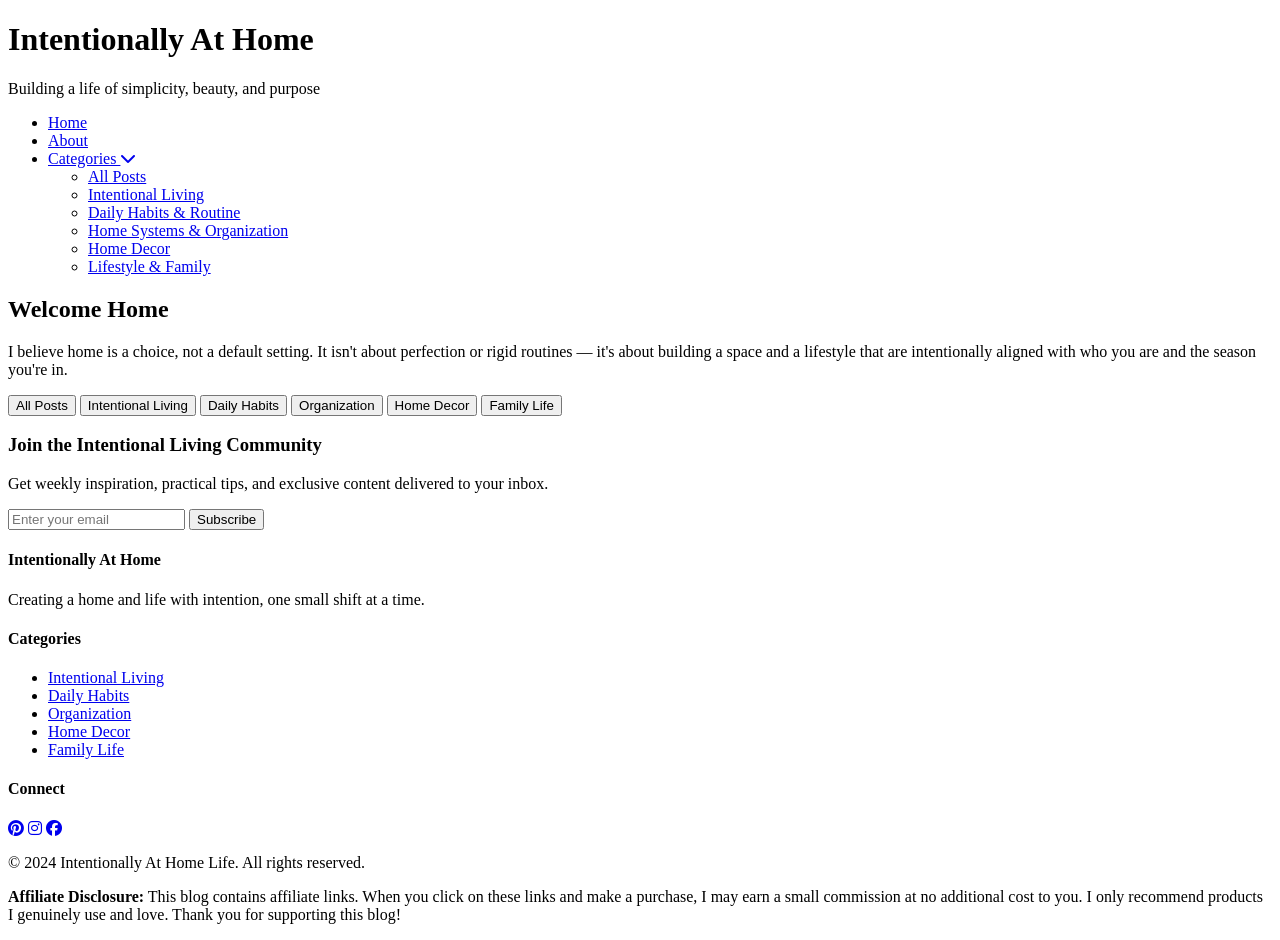
==== index.html @ 63e7cf84 "Add files via upload" ====
<!DOCTYPE html>
<html lang="en">
<head>
    <meta charset="UTF-8">
    <meta name="viewport" content="width=device-width, initial-scale=1.0">
    <title>Intentionally At Home Life - Lifestyle Blog</title>
    <meta name="description" content="A lifestyle space rooted in simplicity, beauty, and purpose, where home becomes a launching pad instead of just a drop zone.">
    
    <!-- Google Fonts -->
    <link href="https://fonts.googleapis.com/css2?family=Playfair+Display:wght@400;500;600;700&family=Inter:wght@300;400;500;600&display=swap" rel="stylesheet">
    
    <!-- Font Awesome -->
    <link rel="stylesheet" href="https://cdn.jsdelivr.net/npm/@fortawesome/fontawesome-free@6.4.0/css/all.min.css">
    
    <!-- Custom CSS -->
    <link rel="stylesheet" href="css/style.css">
</head>
<body>
    <!-- Header -->
    <header class="site-header">
        <div class="container">
            <div class="header-content">
                <h1 class="site-title">Intentionally At Home</h1>
                <p class="site-tagline">Building a life of simplicity, beauty, and purpose</p>
            </div>
            <nav class="main-nav">
                <ul>
                    <li><a href="index.html" class="active">Home</a></li>
                    <li><a href="about.html">About</a></li>
                    <li class="dropdown">
                        <a href="#" class="category-toggle">Categories <i class="fas fa-chevron-down"></i></a>
                        <ul class="dropdown-menu">
                            <li><a href="#" data-category="all">All Posts</a></li>
                            <li><a href="#" data-category="Intentional Living">Intentional Living</a></li>
                            <li><a href="#" data-category="Daily Habits and Routine">Daily Habits & Routine</a></li>
                            <li><a href="#" data-category="Home Systems and Organization">Home Systems & Organization</a></li>
                            <li><a href="#" data-category="Home Decor">Home Decor</a></li>
                            <li><a href="#" data-category="Lifestyle and Family">Lifestyle & Family</a></li>
                        </ul>
                    </li>
                </ul>
            </nav>
        </div>
    </header>

    <!-- Hero Section -->
    <section class="hero">
        <div class="container">
            <div class="hero-content">
                <h2>Welcome Home</h2>
                <p>I believe home is a choice, not a default setting. It isn't about perfection or rigid routines — it's about building a space and a lifestyle that are intentionally aligned with who you are and the season you're in.</p>
            </div>
        </div>
    </section>

    <!-- Filter Section -->
    <section class="filter-section">
        <div class="container">
            <div class="filter-buttons">
                <button class="filter-btn active" data-category="all">All Posts</button>
                <button class="filter-btn" data-category="Intentional Living">Intentional Living</button>
                <button class="filter-btn" data-category="Daily Habits and Routine">Daily Habits</button>
                <button class="filter-btn" data-category="Home Systems and Organization">Organization</button>
                <button class="filter-btn" data-category="Home Decor">Home Decor</button>
                <button class="filter-btn" data-category="Lifestyle and Family">Family Life</button>
            </div>
        </div>
    </section>

    <!-- Blog Posts Grid -->
    <section class="blog-posts">
        <div class="container">
            <div id="posts-grid" class="posts-grid">
                <!-- Posts will be dynamically loaded here -->
            </div>
            <div id="loading" class="loading" style="display: none;">
                <i class="fas fa-spinner fa-spin"></i> Loading posts...
            </div>
            <div id="no-posts" class="no-posts" style="display: none;">
                <p>No posts found in this category.</p>
            </div>
        </div>
    </section>

    <!-- Newsletter Section -->
    <section class="newsletter">
        <div class="container">
            <div class="newsletter-content">
                <h3>Join the Intentional Living Community</h3>
                <p>Get weekly inspiration, practical tips, and exclusive content delivered to your inbox.</p>
                <form class="newsletter-form" onsubmit="return false;">
                    <input type="email" placeholder="Enter your email" required>
                    <button type="submit">Subscribe</button>
                </form>
            </div>
        </div>
    </section>

    <!-- Footer -->
    <footer class="site-footer">
        <div class="container">
            <div class="footer-content">
                <div class="footer-section">
                    <h4>Intentionally At Home</h4>
                    <p>Creating a home and life with intention, one small shift at a time.</p>
                </div>
                <div class="footer-section">
                    <h4>Categories</h4>
                    <ul>
                        <li><a href="#" data-category="Intentional Living">Intentional Living</a></li>
                        <li><a href="#" data-category="Daily Habits and Routine">Daily Habits</a></li>
                        <li><a href="#" data-category="Home Systems and Organization">Organization</a></li>
                        <li><a href="#" data-category="Home Decor">Home Decor</a></li>
                        <li><a href="#" data-category="Lifestyle and Family">Family Life</a></li>
                    </ul>
                </div>
                <div class="footer-section">
                    <h4>Connect</h4>
                    <div class="social-links">
                        <a href="#" aria-label="Pinterest"><i class="fab fa-pinterest"></i></a>
                        <a href="#" aria-label="Instagram"><i class="fab fa-instagram"></i></a>
                        <a href="#" aria-label="Facebook"><i class="fab fa-facebook"></i></a>
                    </div>
                </div>
            </div>
            <div class="footer-bottom">
                <p>&copy; 2024 Intentionally At Home Life. All rights reserved.</p>
                <p class="disclosure"><strong>Affiliate Disclosure:</strong> This blog contains affiliate links. When you click on these links and make a purchase, I may earn a small commission at no additional cost to you. I only recommend products I genuinely use and love. Thank you for supporting this blog!</p>
            </div>
        </div>
    </footer>

    <!-- JavaScript -->
    <script src="js/posts-data.js"></script>
    <script src="js/main.js"></script>
</body>
</html>
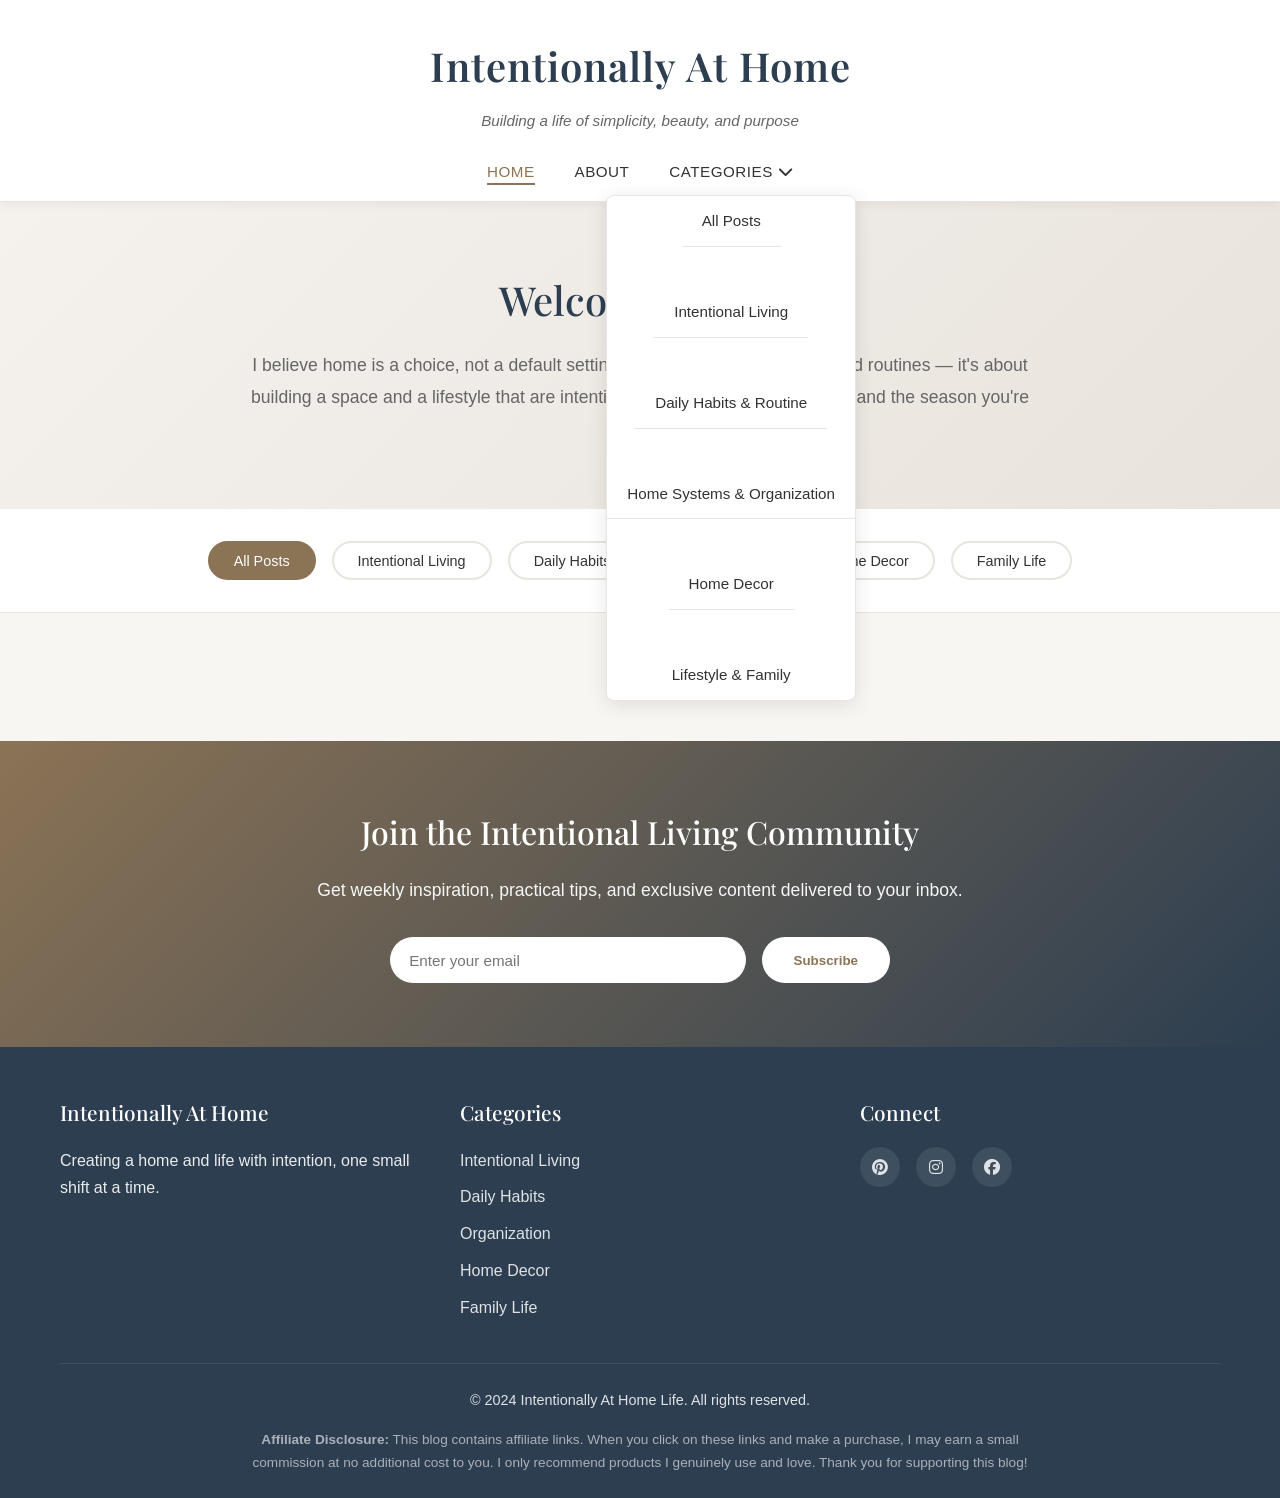
==== commit 286d40ad: "Update index.html" ====
--- a/index.html
+++ b/index.html
@@ -13,7 +13,7 @@
     <link rel="stylesheet" href="https://cdn.jsdelivr.net/npm/@fortawesome/fontawesome-free@6.4.0/css/all.min.css">
     
     <!-- Custom CSS -->
-    <link rel="stylesheet" href="css/style.css">
+    <link rel="stylesheet" href="style.css">
 </head>
 <body>
     <!-- Header -->
@@ -134,4 +134,4 @@
     <script src="js/posts-data.js"></script>
     <script src="js/main.js"></script>
 </body>
-</html>+</html>
--- a/style.css
+++ b/style.css
@@ -0,0 +1,692 @@
+/* Reset and Base Styles */
+* {
+    margin: 0;
+    padding: 0;
+    box-sizing: border-box;
+}
+
+:root {
+    --primary-color: #2c3e50;
+    --secondary-color: #8b7355;
+    --accent-color: #c9a27a;
+    --light-bg: #f8f6f3;
+    --white: #ffffff;
+    --text-dark: #333333;
+    --text-light: #666666;
+    --border-color: #e8e5e0;
+    
+    --font-serif: 'Playfair Display', serif;
+    --font-sans: 'Inter', sans-serif;
+    
+    --transition: all 0.3s ease;
+}
+
+body {
+    font-family: var(--font-sans);
+    color: var(--text-dark);
+    line-height: 1.7;
+    background-color: var(--light-bg);
+}
+
+.container {
+    max-width: 1200px;
+    margin: 0 auto;
+    padding: 0 20px;
+}
+
+/* Header */
+.site-header {
+    background-color: var(--white);
+    border-bottom: 1px solid var(--border-color);
+    padding: 2rem 0 1rem;
+    position: sticky;
+    top: 0;
+    z-index: 1000;
+    box-shadow: 0 2px 10px rgba(0,0,0,0.05);
+}
+
+.header-content {
+    text-align: center;
+    margin-bottom: 1.5rem;
+}
+
+.site-title {
+    font-family: var(--font-serif);
+    font-size: 2.5rem;
+    font-weight: 600;
+    color: var(--primary-color);
+    margin-bottom: 0.5rem;
+    letter-spacing: 1px;
+}
+
+.site-tagline {
+    font-size: 0.95rem;
+    color: var(--text-light);
+    font-weight: 300;
+    font-style: italic;
+}
+
+.main-nav ul {
+    list-style: none;
+    display: flex;
+    justify-content: center;
+    gap: 2.5rem;
+    flex-wrap: wrap;
+}
+
+.main-nav a {
+    text-decoration: none;
+    color: var(--text-dark);
+    font-weight: 500;
+    font-size: 0.95rem;
+    text-transform: uppercase;
+    letter-spacing: 0.5px;
+    transition: var(--transition);
+    position: relative;
+}
+
+.main-nav a:hover,
+.main-nav a.active {
+    color: var(--secondary-color);
+}
+
+.main-nav a.active::after {
+    content: '';
+    position: absolute;
+    bottom: -5px;
+    left: 0;
+    width: 100%;
+    height: 2px;
+    background-color: var(--secondary-color);
+}
+
+/* Dropdown */
+.dropdown {
+    position: relative;
+}
+
+.category-toggle {
+    cursor: pointer;
+}
+
+.dropdown-menu {
+    display: none;
+    position: absolute;
+    top: 100%;
+    left: 50%;
+    transform: translateX(-50%);
+    background-color: var(--white);
+    border: 1px solid var(--border-color);
+    border-radius: 8px;
+    box-shadow: 0 4px 20px rgba(0,0,0,0.1);
+    min-width: 250px;
+    margin-top: 10px;
+    z-index: 100;
+}
+
+.dropdown:hover .dropdown-menu {
+    display: block;
+}
+
+.dropdown-menu li {
+    border-bottom: 1px solid var(--border-color);
+}
+
+.dropdown-menu li:last-child {
+    border-bottom: none;
+}
+
+.dropdown-menu a {
+    display: block;
+    padding: 12px 20px;
+    color: var(--text-dark);
+    text-transform: none;
+    letter-spacing: 0;
+    font-weight: 400;
+}
+
+.dropdown-menu a:hover {
+    background-color: var(--light-bg);
+    color: var(--secondary-color);
+}
+
+/* Hero Section */
+.hero {
+    background: linear-gradient(135deg, #f5f1ed 0%, #e8e3dc 100%);
+    padding: 4rem 0;
+    text-align: center;
+}
+
+.hero-content h2 {
+    font-family: var(--font-serif);
+    font-size: 2.5rem;
+    color: var(--primary-color);
+    margin-bottom: 1rem;
+    font-weight: 500;
+}
+
+.hero-content p {
+    font-size: 1.1rem;
+    color: var(--text-light);
+    max-width: 800px;
+    margin: 0 auto;
+    line-height: 1.8;
+}
+
+/* Filter Section */
+.filter-section {
+    background-color: var(--white);
+    padding: 2rem 0;
+    border-bottom: 1px solid var(--border-color);
+}
+
+.filter-buttons {
+    display: flex;
+    justify-content: center;
+    gap: 1rem;
+    flex-wrap: wrap;
+}
+
+.filter-btn {
+    padding: 0.6rem 1.5rem;
+    border: 2px solid var(--border-color);
+    background-color: var(--white);
+    color: var(--text-dark);
+    font-family: var(--font-sans);
+    font-size: 0.9rem;
+    font-weight: 500;
+    cursor: pointer;
+    border-radius: 30px;
+    transition: var(--transition);
+    text-transform: capitalize;
+}
+
+.filter-btn:hover {
+    border-color: var(--secondary-color);
+    color: var(--secondary-color);
+}
+
+.filter-btn.active {
+    background-color: var(--secondary-color);
+    color: var(--white);
+    border-color: var(--secondary-color);
+}
+
+/* Blog Posts Grid */
+.blog-posts {
+    padding: 4rem 0;
+}
+
+.posts-grid {
+    display: grid;
+    grid-template-columns: repeat(auto-fill, minmax(350px, 1fr));
+    gap: 2.5rem;
+}
+
+.post-card {
+    background-color: var(--white);
+    border-radius: 12px;
+    overflow: hidden;
+    box-shadow: 0 4px 15px rgba(0,0,0,0.08);
+    transition: var(--transition);
+    display: flex;
+    flex-direction: column;
+}
+
+.post-card:hover {
+    transform: translateY(-5px);
+    box-shadow: 0 8px 25px rgba(0,0,0,0.12);
+}
+
+.post-image {
+    width: 100%;
+    height: 250px;
+    object-fit: cover;
+}
+
+.post-content {
+    padding: 1.8rem;
+    flex: 1;
+    display: flex;
+    flex-direction: column;
+}
+
+.post-category {
+    font-size: 0.8rem;
+    color: var(--secondary-color);
+    text-transform: uppercase;
+    letter-spacing: 1px;
+    font-weight: 600;
+    margin-bottom: 0.8rem;
+}
+
+.post-title {
+    font-family: var(--font-serif);
+    font-size: 1.5rem;
+    color: var(--primary-color);
+    margin-bottom: 0.8rem;
+    line-height: 1.4;
+    font-weight: 500;
+}
+
+.post-title a {
+    text-decoration: none;
+    color: inherit;
+    transition: var(--transition);
+}
+
+.post-title a:hover {
+    color: var(--secondary-color);
+}
+
+.post-excerpt {
+    color: var(--text-light);
+    font-size: 0.95rem;
+    line-height: 1.7;
+    margin-bottom: 1.5rem;
+    flex: 1;
+}
+
+.post-meta {
+    display: flex;
+    justify-content: space-between;
+    align-items: center;
+    font-size: 0.85rem;
+    color: var(--text-light);
+    padding-top: 1rem;
+    border-top: 1px solid var(--border-color);
+}
+
+.post-date {
+    display: flex;
+    align-items: center;
+    gap: 0.5rem;
+}
+
+.read-time {
+    display: flex;
+    align-items: center;
+    gap: 0.5rem;
+}
+
+.read-more {
+    display: inline-block;
+    margin-top: 1rem;
+    color: var(--secondary-color);
+    font-weight: 600;
+    text-decoration: none;
+    font-size: 0.9rem;
+    transition: var(--transition);
+}
+
+.read-more:hover {
+    color: var(--primary-color);
+}
+
+.loading, .no-posts {
+    text-align: center;
+    padding: 3rem 0;
+    color: var(--text-light);
+    font-size: 1.1rem;
+}
+
+.loading i {
+    font-size: 2rem;
+    color: var(--secondary-color);
+}
+
+/* Newsletter Section */
+.newsletter {
+    background: linear-gradient(135deg, var(--secondary-color) 0%, var(--primary-color) 100%);
+    padding: 4rem 0;
+    text-align: center;
+    color: var(--white);
+}
+
+.newsletter-content h3 {
+    font-family: var(--font-serif);
+    font-size: 2rem;
+    margin-bottom: 1rem;
+    font-weight: 500;
+}
+
+.newsletter-content p {
+    font-size: 1.1rem;
+    margin-bottom: 2rem;
+    opacity: 0.95;
+}
+
+.newsletter-form {
+    display: flex;
+    max-width: 500px;
+    margin: 0 auto;
+    gap: 1rem;
+}
+
+.newsletter-form input {
+    flex: 1;
+    padding: 0.9rem 1.2rem;
+    border: none;
+    border-radius: 30px;
+    font-size: 0.95rem;
+    font-family: var(--font-sans);
+}
+
+.newsletter-form button {
+    padding: 0.9rem 2rem;
+    background-color: var(--white);
+    color: var(--secondary-color);
+    border: none;
+    border-radius: 30px;
+    font-weight: 600;
+    cursor: pointer;
+    transition: var(--transition);
+    font-family: var(--font-sans);
+}
+
+.newsletter-form button:hover {
+    background-color: var(--light-bg);
+    transform: translateY(-2px);
+}
+
+/* Footer */
+.site-footer {
+    background-color: var(--primary-color);
+    color: var(--white);
+    padding: 3rem 0 1.5rem;
+}
+
+.footer-content {
+    display: grid;
+    grid-template-columns: repeat(auto-fit, minmax(250px, 1fr));
+    gap: 2.5rem;
+    margin-bottom: 2rem;
+}
+
+.footer-section h4 {
+    font-family: var(--font-serif);
+    font-size: 1.3rem;
+    margin-bottom: 1rem;
+    font-weight: 500;
+}
+
+.footer-section p {
+    opacity: 0.9;
+    line-height: 1.7;
+}
+
+.footer-section ul {
+    list-style: none;
+}
+
+.footer-section ul li {
+    margin-bottom: 0.6rem;
+}
+
+.footer-section a {
+    color: var(--white);
+    text-decoration: none;
+    opacity: 0.85;
+    transition: var(--transition);
+}
+
+.footer-section a:hover {
+    opacity: 1;
+    color: var(--accent-color);
+}
+
+.social-links {
+    display: flex;
+    gap: 1rem;
+    margin-top: 1rem;
+}
+
+.social-links a {
+    width: 40px;
+    height: 40px;
+    border-radius: 50%;
+    background-color: rgba(255,255,255,0.1);
+    display: flex;
+    align-items: center;
+    justify-content: center;
+    transition: var(--transition);
+}
+
+.social-links a:hover {
+    background-color: var(--accent-color);
+}
+
+.footer-bottom {
+    border-top: 1px solid rgba(255,255,255,0.1);
+    padding-top: 1.5rem;
+    text-align: center;
+    font-size: 0.9rem;
+    opacity: 0.85;
+}
+
+.disclosure {
+    margin-top: 1rem;
+    font-size: 0.85rem;
+    opacity: 0.7;
+    max-width: 800px;
+    margin-left: auto;
+    margin-right: auto;
+}
+
+/* Blog Post Page Styles */
+.post-header {
+    background: linear-gradient(135deg, #f5f1ed 0%, #e8e3dc 100%);
+    padding: 3rem 0;
+    text-align: center;
+}
+
+.post-header h1 {
+    font-family: var(--font-serif);
+    font-size: 2.8rem;
+    color: var(--primary-color);
+    margin-bottom: 1rem;
+    max-width: 900px;
+    margin-left: auto;
+    margin-right: auto;
+    line-height: 1.3;
+}
+
+.post-header-meta {
+    display: flex;
+    justify-content: center;
+    gap: 2rem;
+    color: var(--text-light);
+    font-size: 0.95rem;
+}
+
+.post-featured-image {
+    width: 100%;
+    max-width: 1000px;
+    margin: 0 auto;
+    display: block;
+    border-radius: 12px;
+    margin-top: 2rem;
+}
+
+.post-body {
+    max-width: 800px;
+    margin: 3rem auto;
+    padding: 0 20px;
+    background-color: var(--white);
+    padding: 3rem;
+    border-radius: 12px;
+    box-shadow: 0 4px 15px rgba(0,0,0,0.08);
+}
+
+.post-body h2 {
+    font-family: var(--font-serif);
+    font-size: 1.8rem;
+    color: var(--primary-color);
+    margin: 2rem 0 1rem;
+    font-weight: 500;
+}
+
+.post-body p {
+    margin-bottom: 1.5rem;
+    line-height: 1.8;
+}
+
+.post-body ul, .post-body ol {
+    margin-bottom: 1.5rem;
+    padding-left: 2rem;
+    line-height: 1.8;
+}
+
+.post-body li {
+    margin-bottom: 0.5rem;
+}
+
+.post-body strong {
+    color: var(--primary-color);
+    font-weight: 600;
+}
+
+.affiliate-link {
+    color: var(--secondary-color);
+    text-decoration: none;
+    border-bottom: 1px solid var(--accent-color);
+    transition: var(--transition);
+    font-weight: 500;
+}
+
+.affiliate-link:hover {
+    color: var(--primary-color);
+    border-bottom-color: var(--primary-color);
+}
+
+.affiliate-disclosure {
+    background-color: var(--light-bg);
+    padding: 1.5rem;
+    border-left: 4px solid var(--secondary-color);
+    margin: 2rem 0;
+    font-size: 0.9rem;
+    color: var(--text-light);
+    border-radius: 4px;
+}
+
+.back-link {
+    display: inline-block;
+    margin: 2rem 0;
+    color: var(--secondary-color);
+    text-decoration: none;
+    font-weight: 600;
+    transition: var(--transition);
+}
+
+.back-link:hover {
+    color: var(--primary-color);
+}
+
+/* About Page */
+.about-hero {
+    background: linear-gradient(135deg, #f5f1ed 0%, #e8e3dc 100%);
+    padding: 4rem 0;
+    text-align: center;
+}
+
+.about-hero h1 {
+    font-family: var(--font-serif);
+    font-size: 3rem;
+    color: var(--primary-color);
+    margin-bottom: 1rem;
+}
+
+.about-content {
+    max-width: 800px;
+    margin: 3rem auto;
+    padding: 0 20px;
+    background-color: var(--white);
+    padding: 3rem;
+    border-radius: 12px;
+    box-shadow: 0 4px 15px rgba(0,0,0,0.08);
+}
+
+.about-content p {
+    font-size: 1.1rem;
+    line-height: 1.9;
+    margin-bottom: 1.5rem;
+    color: var(--text-dark);
+}
+
+.about-content strong {
+    color: var(--primary-color);
+}
+
+/* Responsive Design */
+@media (max-width: 768px) {
+    .site-title {
+        font-size: 2rem;
+    }
+    
+    .hero-content h2 {
+        font-size: 2rem;
+    }
+    
+    .hero-content p {
+        font-size: 1rem;
+    }
+    
+    .posts-grid {
+        grid-template-columns: 1fr;
+    }
+    
+    .filter-buttons {
+        gap: 0.5rem;
+    }
+    
+    .filter-btn {
+        padding: 0.5rem 1rem;
+        font-size: 0.85rem;
+    }
+    
+    .newsletter-form {
+        flex-direction: column;
+    }
+    
+    .footer-content {
+        grid-template-columns: 1fr;
+        text-align: center;
+    }
+    
+    .social-links {
+        justify-content: center;
+    }
+    
+    .main-nav ul {
+        gap: 1.5rem;
+    }
+    
+    .post-header h1 {
+        font-size: 2rem;
+    }
+    
+    .post-body {
+        padding: 2rem 1.5rem;
+    }
+    
+    .dropdown-menu {
+        position: static;
+        transform: none;
+        margin-top: 10px;
+    }
+}
+
+@media (max-width: 480px) {
+    .site-title {
+        font-size: 1.6rem;
+    }
+    
+    .post-title {
+        font-size: 1.3rem;
+    }
+}
+
+/* Dropdown open state for JS-controlled menu */
+.dropdown-menu.open {
+    display: block;
+}
